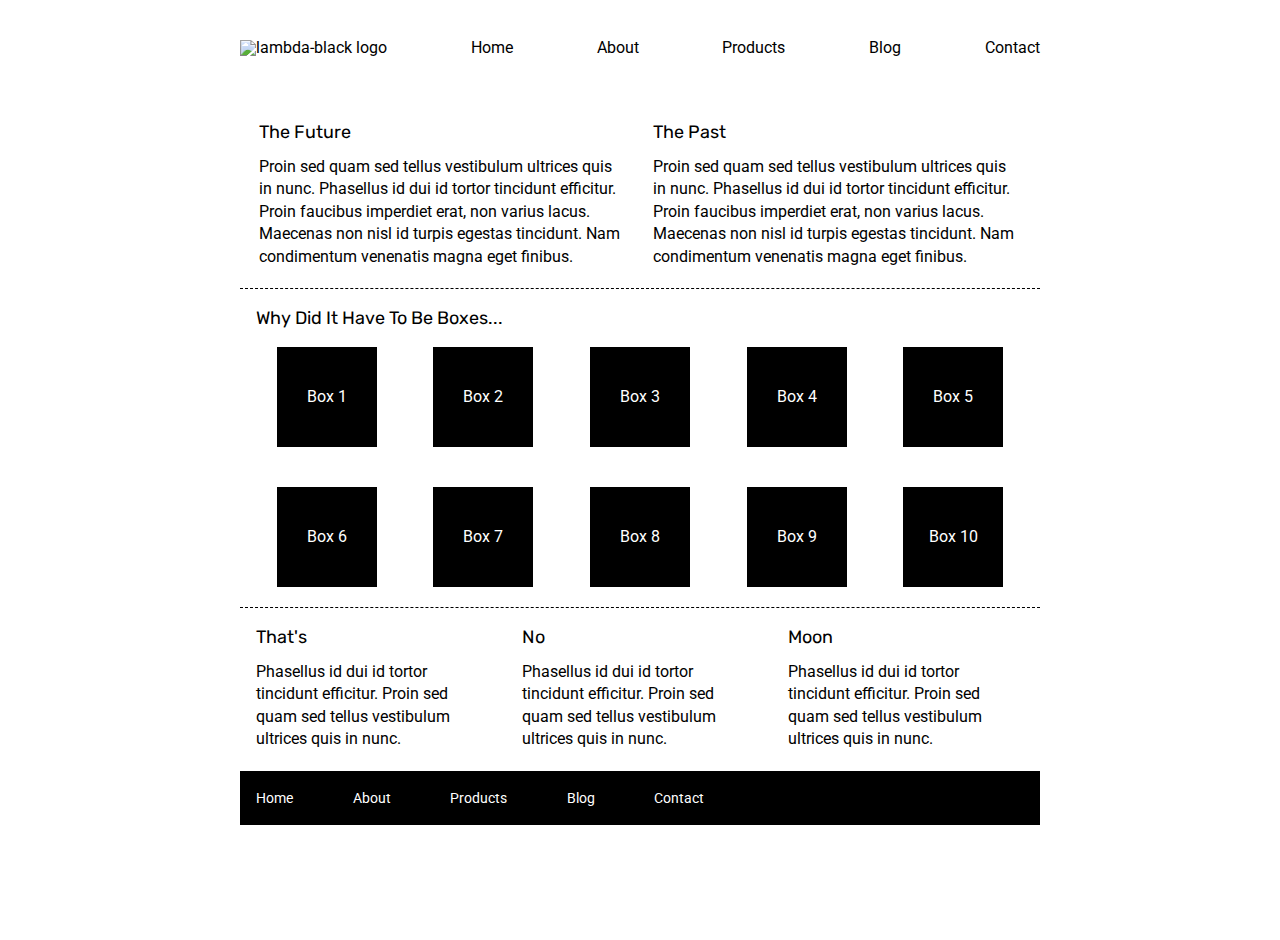
==== index.html @ f268c319 "navbar" ====
<!doctype html>

<html lang="en">
<head>
  <meta charset="utf-8">

  <title>Sprint Challenge - Home</title>

  <link href="https://fonts.googleapis.com/css?family=Roboto|Rubik" rel="stylesheet">
  <link rel="stylesheet" href="css/index.css">

</head>

<body>
    <div class="container">
        <header>
            <nav class="navbar">
            <a href=""><img src="img/lambda-black.png" alt="lambda-black logo"></a>
                <a href="">Home</a>
                <a href="">About</a>
                <a href="">Products</a>
                <a href="">Blog</a>
                <a href="">Contact</a>
            </nav>
        </header>

        <img class="banner" src="img/jumbo.jpg" alt="">
   
        <section class="top-content">
            <div class="text-container">
                <h2>The Future</h2>
                <p>Proin sed quam sed tellus vestibulum ultrices quis in nunc. Phasellus id dui id tortor tincidunt efficitur. Proin faucibus imperdiet erat, non varius lacus. Maecenas non nisl id turpis egestas tincidunt. Nam condimentum venenatis magna eget finibus.</p>
            </div>
            <div class="text-container">
                <h2>The Past</h2>
                <p>Proin sed quam sed tellus vestibulum ultrices quis in nunc. Phasellus id dui id tortor tincidunt efficitur. Proin faucibus imperdiet erat, non varius lacus. Maecenas non nisl id turpis egestas tincidunt. Nam condimentum venenatis magna eget finibus.</p>
            </div>
        </section>
        
        <section class="middle-content">
        
            <h2>Why Did It Have To Be Boxes...</h2>
            
            <div class="boxes">
                <div class="box">Box 1</div>
                <div class="box">Box 2</div>
                <div class="box">Box 3</div>
                <div class="box">Box 4</div>
                <div class="box">Box 5</div>
                <div class="box">Box 6</div>
                <div class="box">Box 7</div>
                <div class="box">Box 8</div>
                <div class="box">Box 9</div>
                <div class="box">Box 10</div>
            </div>
        
        </section>

        <section class="bottom-content">

            <div class="text-container">
                <h2>That's</h2>
                <p>Phasellus id dui id tortor tincidunt efficitur. Proin sed quam sed tellus vestibulum ultrices quis in nunc.</p>
            </div>
            <div class="text-container">
                <h2>No</h2>
                <p>Phasellus id dui id tortor tincidunt efficitur. Proin sed quam sed tellus vestibulum ultrices quis in nunc.</p>
            </div>
            <div class="text-container">
                <h2>Moon</h2>
                <p>Phasellus id dui id tortor tincidunt efficitur. Proin sed quam sed tellus vestibulum ultrices quis in nunc.</p>
            </div>

        </section>
        
        <footer>
            <nav>
                <a href="#">Home</a>
                <a href="#">About</a>
                <a href="#">Products</a>
                <a href="#">Blog</a>
                <a href="#">Contact</a>
            </nav>
        </footer>
    </div><!-- container -->        
</body>
</html>
---- css/index.css ----
/* http://meyerweb.com/eric/tools/css/reset/ 
   v2.0 | 20110126
   License: none (public domain)
*/

html, body, div, span, applet, object, iframe,
h1, h2, h3, h4, h5, h6, p, blockquote, pre,
a, abbr, acronym, address, big, cite, code,
del, dfn, em, img, ins, kbd, q, s, samp,
small, strike, strong, sub, sup, tt, var,
b, u, i, center,
dl, dt, dd, ol, ul, li,
fieldset, form, label, legend,
table, caption, tbody, tfoot, thead, tr, th, td,
article, aside, canvas, details, embed, 
figure, figcaption, footer, header, hgroup, 
menu, nav, output, ruby, section, summary,
time, mark, audio, video {
	margin: 0;
	padding: 0;
	border: 0;
	font-size: 100%;
	font: inherit;
	vertical-align: baseline;
}
/* HTML5 display-role reset for older browsers */
article, aside, details, figcaption, figure, 
footer, header, hgroup, menu, nav, section {
	display: block;
}
body {
	line-height: 1;
}
ol, ul {
	list-style: none;
}
blockquote, q {
	quotes: none;
}
blockquote:before, blockquote:after,
q:before, q:after {
	content: '';
	content: none;
}
table {
	border-collapse: collapse;
	border-spacing: 0;
}

* {
    box-sizing: border-box;
}

html, body {
    height: 100%;
    font-family: 'Roboto', sans-serif;
}

h1, h2, h3, h4, h5 {
    font-size: 18px;
    margin-bottom: 15px;
    font-family: 'Rubik', sans-serif;
}

p {
    line-height: 1.4;
}

.container {
    width: 800px;
    margin: 0 auto;
}

.top-content {
    display: flex;
    flex-wrap: wrap;
    justify-content: space-evenly;
    margin-bottom: 20px;
    border-bottom: 1px dashed black;
}

.top-content .text-container {
    width: 48%;
    padding: 0 1%;
    padding-bottom: 20px;  
}

.middle-content {
    margin-bottom: 20px;
    border-bottom: 1px dashed black;
}

.middle-content h2 {
    padding: 0 2%;
    margin-bottom: 0;
}

.middle-content .boxes {
    display: flex;
    flex-wrap: wrap;
    justify-content: space-evenly;
}

.middle-content .boxes .box {
    width: 12.5%;
    height: 100px;
    background: black;
    margin: 20px 2.5%;
    color: white;
    display: flex;
    align-items: center;
    justify-content: center;
}

.bottom-content {
    display: flex;
    margin: 0 2% 20px;
    justify-content: space-around;
}

.bottom-content .text-container {
    padding-right: 4%;
}

.bottom-content .text-container:last-child {
    padding-right: 0;
}

footer {
    width: 100%;
    background: black;
}

footer nav {
    width: 60%;
    display: flex;
    justify-content: space-between;
    align-items: center;
    padding: 20px 2%;
    font-size: 14px;
}

footer nav a {
    color: white;
    text-decoration: none;
}

/* header */

.navbar {
   display: flex;
   justify-content: space-between;
    align-items: baseline;
    margin: 5% 0;
}   

.navbar a {
    color: #000;
    text-decoration: none;
}

.links {
    display: flex;
}

/* banner */

.banner {
    margin-bottom: 3%;
}
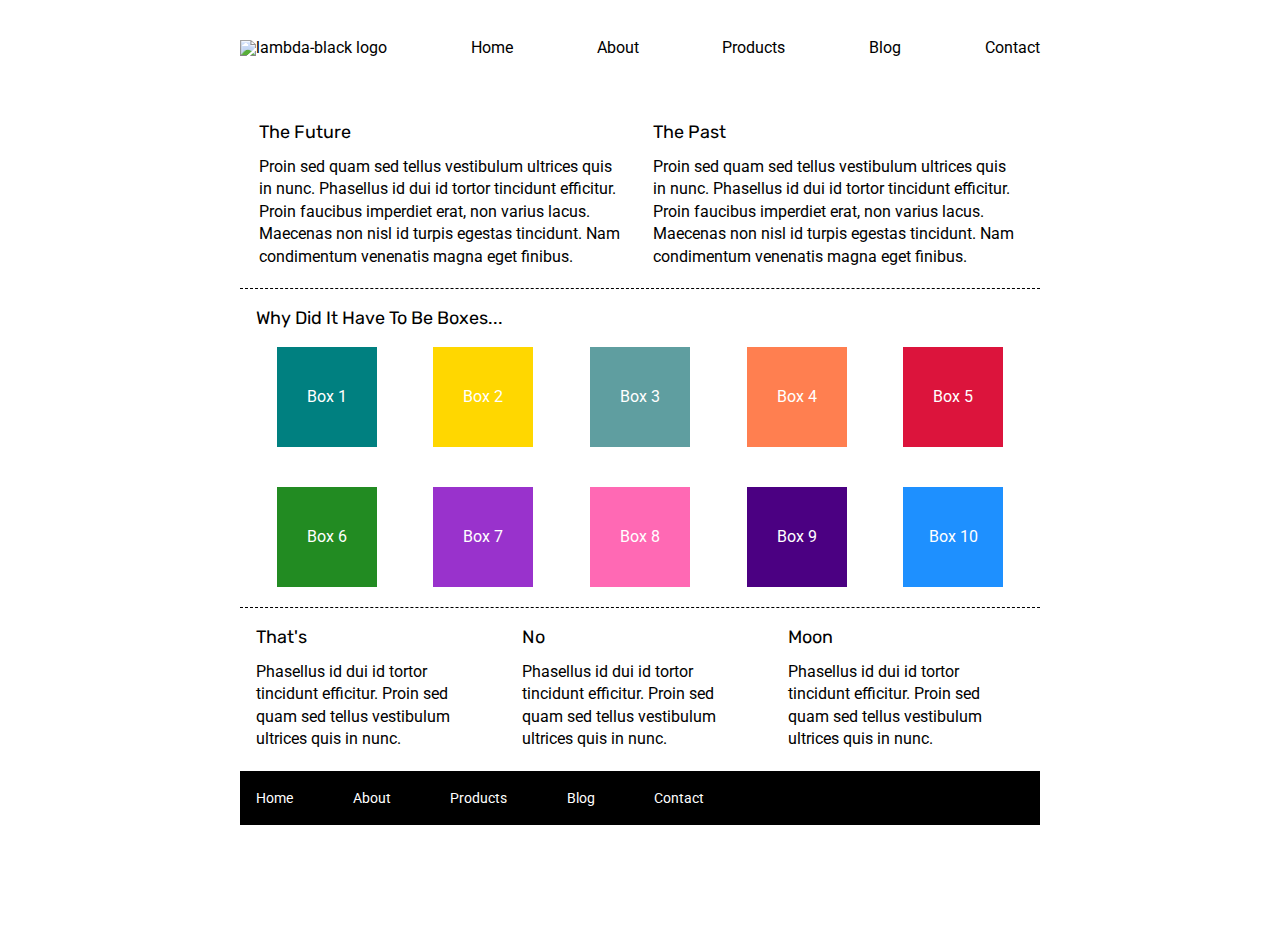
==== commit dd72c279: "mvp" ====
--- a/index.html
+++ b/index.html
@@ -16,11 +16,11 @@
         <header>
             <nav class="navbar">
             <a href=""><img src="img/lambda-black.png" alt="lambda-black logo"></a>
-                <a href="">Home</a>
-                <a href="">About</a>
-                <a href="">Products</a>
-                <a href="">Blog</a>
-                <a href="">Contact</a>
+            <a href="">Home</a>
+            <a href="about.html">About</a>
+            <a href="">Products</a>
+            <a href="">Blog</a>                
+            <a href="">Contact</a>
             </nav>
         </header>
 
--- a/css/index.css
+++ b/css/index.css
@@ -159,12 +159,110 @@
     text-decoration: none;
 }
 
-.links {
-    display: flex;
-}
-
 /* banner */
 
 .banner {
     margin-bottom: 3%;
-}+}
+
+/* boxes */
+
+.boxes .box:nth-child(1) {
+    background-color: teal;
+}
+
+.boxes .box:nth-child(2) {
+    background-color: gold;
+}
+
+.boxes .box:nth-child(3) {
+    background-color: cadetblue;
+}
+
+.boxes .box:nth-child(4) {
+    background-color: coral;
+}
+
+.boxes .box:nth-child(5) {
+    background-color: crimson;
+}
+
+.boxes .box:nth-child(6) {
+    background-color: forestgreen;
+}
+
+.boxes .box:nth-child(7) {
+    background-color: darkorchid;
+}
+
+.boxes .box:nth-child(8) {
+    background-color: hotpink;
+}
+
+.boxes .box:nth-child(9) {
+    background-color: indigo;
+}
+
+.boxes .box:nth-child(10) {
+    background-color: dodgerblue;
+}
+
+/* about.html */
+
+.about-top-content {
+    margin-bottom: 20px;
+    padding-bottom: 20px;
+    border-bottom: 1px dashed black;
+}
+
+/* about-middle-content */
+
+.about-middle-content {
+    display: flex;
+}
+
+.about-middle-content .flex {
+    border-bottom: 1px dashed black;
+    padding-bottom: 20px;
+}
+
+.about-middle-content h2, .about-middle-content button {
+    margin-top: 15px;
+}
+
+button {
+    border-radius: 8px;
+    width: 130px;
+    height: 40px;
+    border: 2px solid black;
+    font-size: 1rem; 
+}
+
+/* about-bottom-content */
+
+.about-bottom-content {
+    display: flex;
+    padding: 50px 0;
+    border-bottom: 1px dashed black;
+}
+
+.about-bottom-content .flex h2 {
+    margin-top: 15px;
+}
+
+.about-middle-content p, .about-bottom-content p {
+    padding-bottom: 15px;
+}
+
+/* last */
+
+section .last-section {
+    padding-top: 40px;
+}
+
+section .last-section p {
+    padding-bottom: 30px;
+}
+
+
+
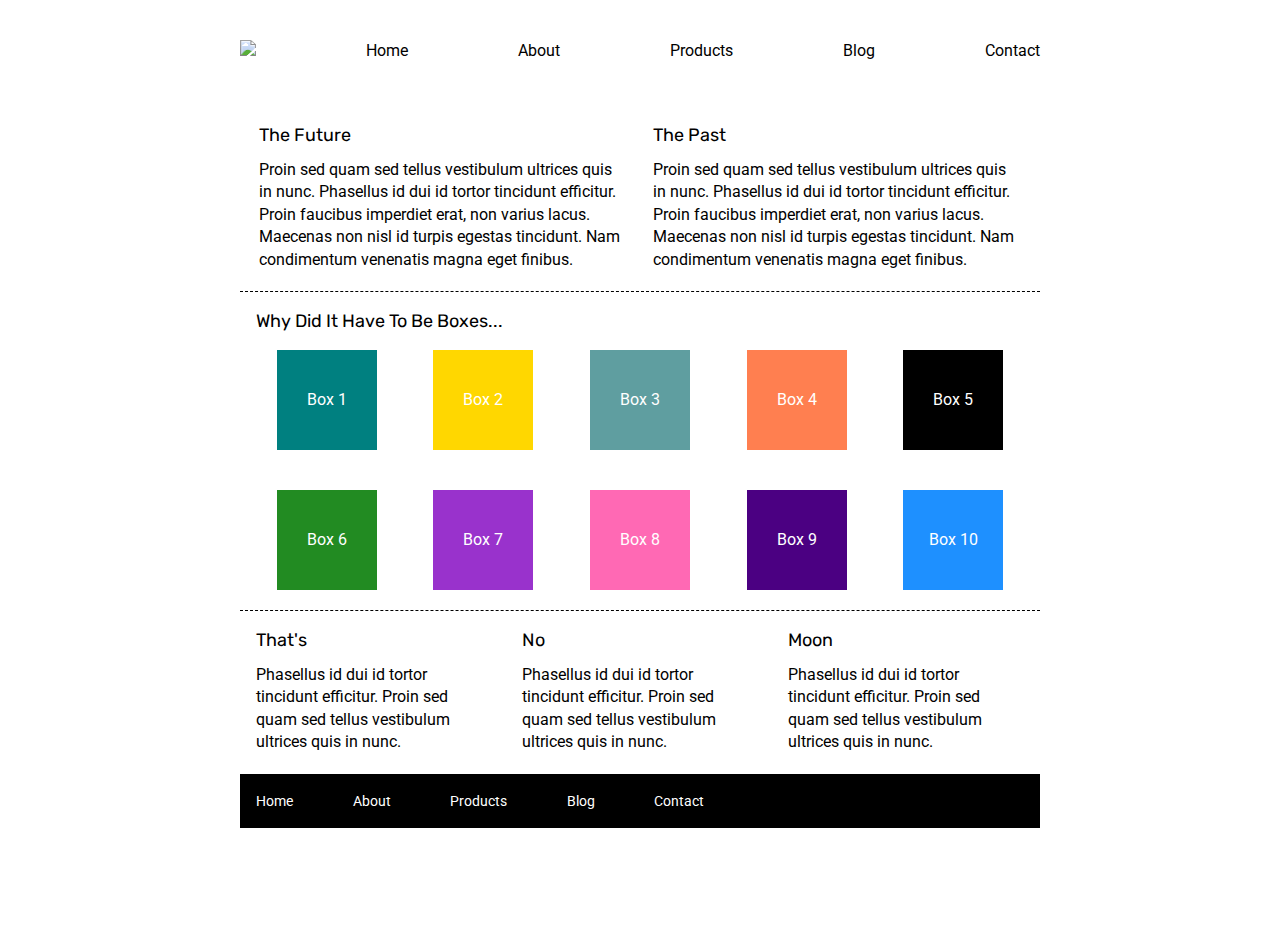
==== commit 92e3b2a3: "mvp desktop version" ====
--- a/index.html
+++ b/index.html
@@ -13,14 +13,15 @@
 
 <body>
     <div class="container">
+
         <header>
             <nav class="navbar">
-            <a href=""><img src="img/lambda-black.png" alt="lambda-black logo"></a>
-            <a href="">Home</a>
-            <a href="about.html">About</a>
-            <a href="">Products</a>
-            <a href="">Blog</a>                
-            <a href="">Contact</a>
+                <a href="index.html"><img src="img/lambda-black.png"></a>
+                <a href="#">Home</a>
+                <a href="about.html">About</a>
+                <a href="#">Products</a>
+                <a href="#">Blog</a>
+                <a href="#">Contact</a>
             </nav>
         </header>
 
@@ -42,16 +43,16 @@
             <h2>Why Did It Have To Be Boxes...</h2>
             
             <div class="boxes">
-                <div class="box">Box 1</div>
-                <div class="box">Box 2</div>
-                <div class="box">Box 3</div>
-                <div class="box">Box 4</div>
-                <div class="box">Box 5</div>
-                <div class="box">Box 6</div>
-                <div class="box">Box 7</div>
-                <div class="box">Box 8</div>
-                <div class="box">Box 9</div>
-                <div class="box">Box 10</div>
+                <div class="box box1">Box 1</div>
+                <div class="box box2">Box 2</div>
+                <div class="box box3">Box 3</div>
+                <div class="box box4">Box 4</div>
+                <div class="box box5">Box 5</div>
+                <div class="box box6">Box 6</div>
+                <div class="box box7">Box 7</div>
+                <div class="box box8">Box 8</div>
+                <div class="box box9">Box 9</div>
+                <div class="box box10">Box 10</div>
             </div>
         
         </section>
--- a/css/index.css
+++ b/css/index.css
@@ -145,124 +145,61 @@
     text-decoration: none;
 }
 
-/* header */
+/* header  */
 
 .navbar {
-   display: flex;
-   justify-content: space-between;
+    display: flex;
+    justify-content: space-between;
+    margin: 5% 0;
     align-items: baseline;
-    margin: 5% 0;
-}   
+}
 
 .navbar a {
+    text-decoration: none;
     color: #000;
-    text-decoration: none;
-}
-
-/* banner */
+}
 
 .banner {
     margin-bottom: 3%;
 }
 
-/* boxes */
-
-.boxes .box:nth-child(1) {
+.middle-content .boxes .box1 {
     background-color: teal;
 }
 
-.boxes .box:nth-child(2) {
+.middle-content .boxes .box2 {
     background-color: gold;
 }
 
-.boxes .box:nth-child(3) {
+.middle-content .boxes .box3 {
     background-color: cadetblue;
 }
 
-.boxes .box:nth-child(4) {
+.middle-content .boxes .box4 {
     background-color: coral;
 }
 
-.boxes .box:nth-child(5) {
-    background-color: crimson;
-}
-
-.boxes .box:nth-child(6) {
+.middle-content .boxes .box5 {
+    background-color: #crimson;
+}
+
+.middle-content .boxes .box6 {
     background-color: forestgreen;
 }
 
-.boxes .box:nth-child(7) {
+.middle-content .boxes .box7 {
     background-color: darkorchid;
 }
 
-.boxes .box:nth-child(8) {
+.middle-content .boxes .box8 {
     background-color: hotpink;
 }
 
-.boxes .box:nth-child(9) {
+.middle-content .boxes .box9 {
     background-color: indigo;
 }
 
-.boxes .box:nth-child(10) {
+.middle-content .boxes .box10 {
     background-color: dodgerblue;
 }
 
-/* about.html */
-
-.about-top-content {
-    margin-bottom: 20px;
-    padding-bottom: 20px;
-    border-bottom: 1px dashed black;
-}
-
-/* about-middle-content */
-
-.about-middle-content {
-    display: flex;
-}
-
-.about-middle-content .flex {
-    border-bottom: 1px dashed black;
-    padding-bottom: 20px;
-}
-
-.about-middle-content h2, .about-middle-content button {
-    margin-top: 15px;
-}
-
-button {
-    border-radius: 8px;
-    width: 130px;
-    height: 40px;
-    border: 2px solid black;
-    font-size: 1rem; 
-}
-
-/* about-bottom-content */
-
-.about-bottom-content {
-    display: flex;
-    padding: 50px 0;
-    border-bottom: 1px dashed black;
-}
-
-.about-bottom-content .flex h2 {
-    margin-top: 15px;
-}
-
-.about-middle-content p, .about-bottom-content p {
-    padding-bottom: 15px;
-}
-
-/* last */
-
-section .last-section {
-    padding-top: 40px;
-}
-
-section .last-section p {
-    padding-bottom: 30px;
-}
-
-
-
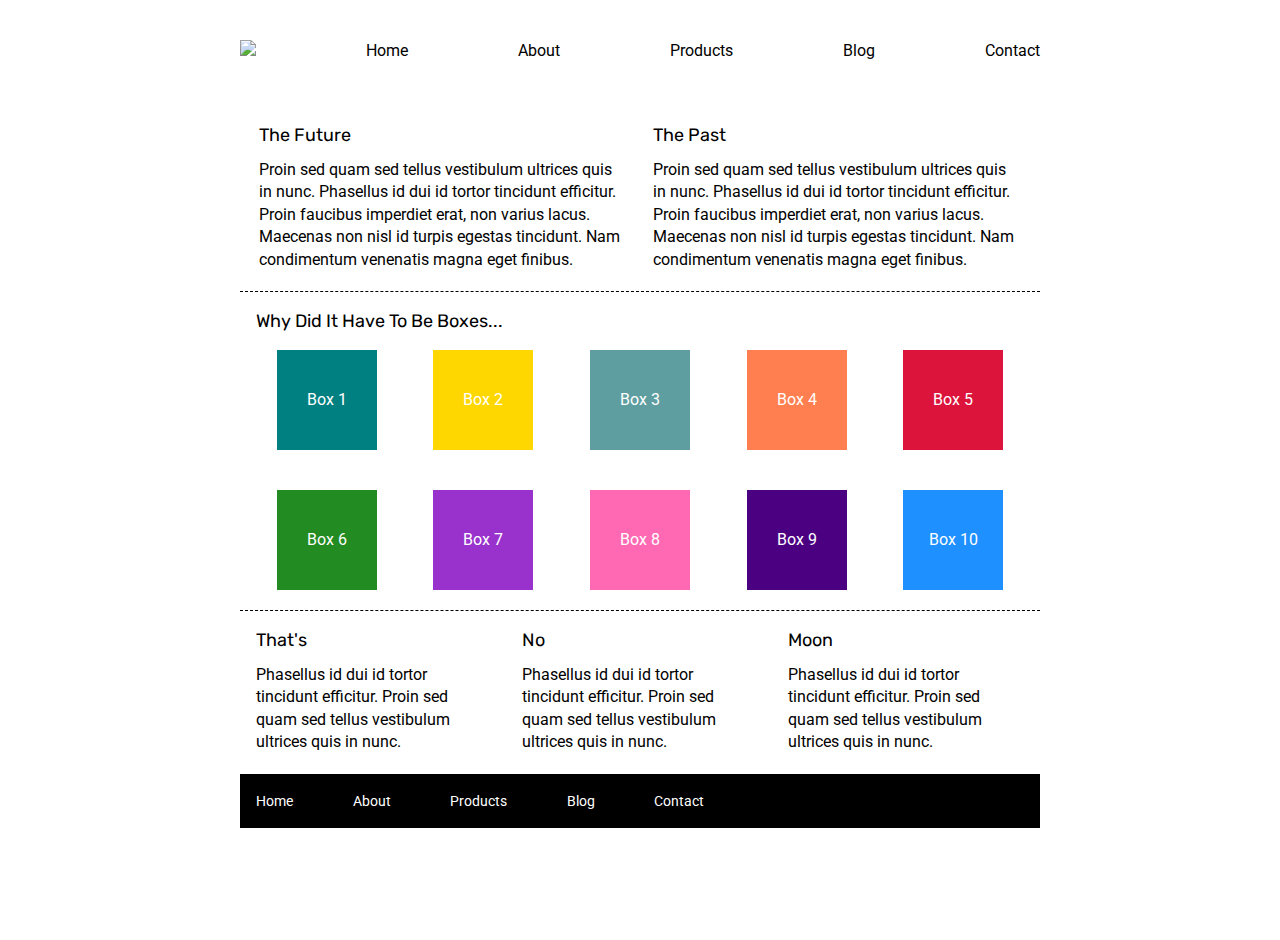
==== commit 68eaff60: "added padding to nav" ====
--- a/index.html
+++ b/index.html
@@ -3,9 +3,10 @@
 <html lang="en">
 <head>
   <meta charset="utf-8">
+  <meta name="viewport" content="width=device-width, initial-scale=1.0">
+  <meta http-equiv="X-UA-Compatible" content="ie=edge">
 
   <title>Sprint Challenge - Home</title>
-
   <link href="https://fonts.googleapis.com/css?family=Roboto|Rubik" rel="stylesheet">
   <link rel="stylesheet" href="css/index.css">
 
@@ -85,4 +86,6 @@
         </footer>
     </div><!-- container -->        
 </body>
-</html>+</html>
+
+
--- a/css/index.css
+++ b/css/index.css
@@ -180,7 +180,7 @@
 }
 
 .middle-content .boxes .box5 {
-    background-color: #crimson;
+    background-color: crimson;
 }
 
 .middle-content .boxes .box6 {
@@ -203,3 +203,27 @@
     background-color: dodgerblue;
 }
 
+/* mobile responsive */
+
+@media (max-width: 500px) {
+    
+    .container {
+        width: auto;
+    }
+
+    .navbar {
+        display: flex;
+        flex-direction: column;
+        align-items: center;
+    }
+
+    .navbar a:not(:first-child) {
+        text-align: center;
+        padding: 10px 0;
+        border-bottom: 1px solid black;
+        width: 100%;
+    }
+
+}
+
+
